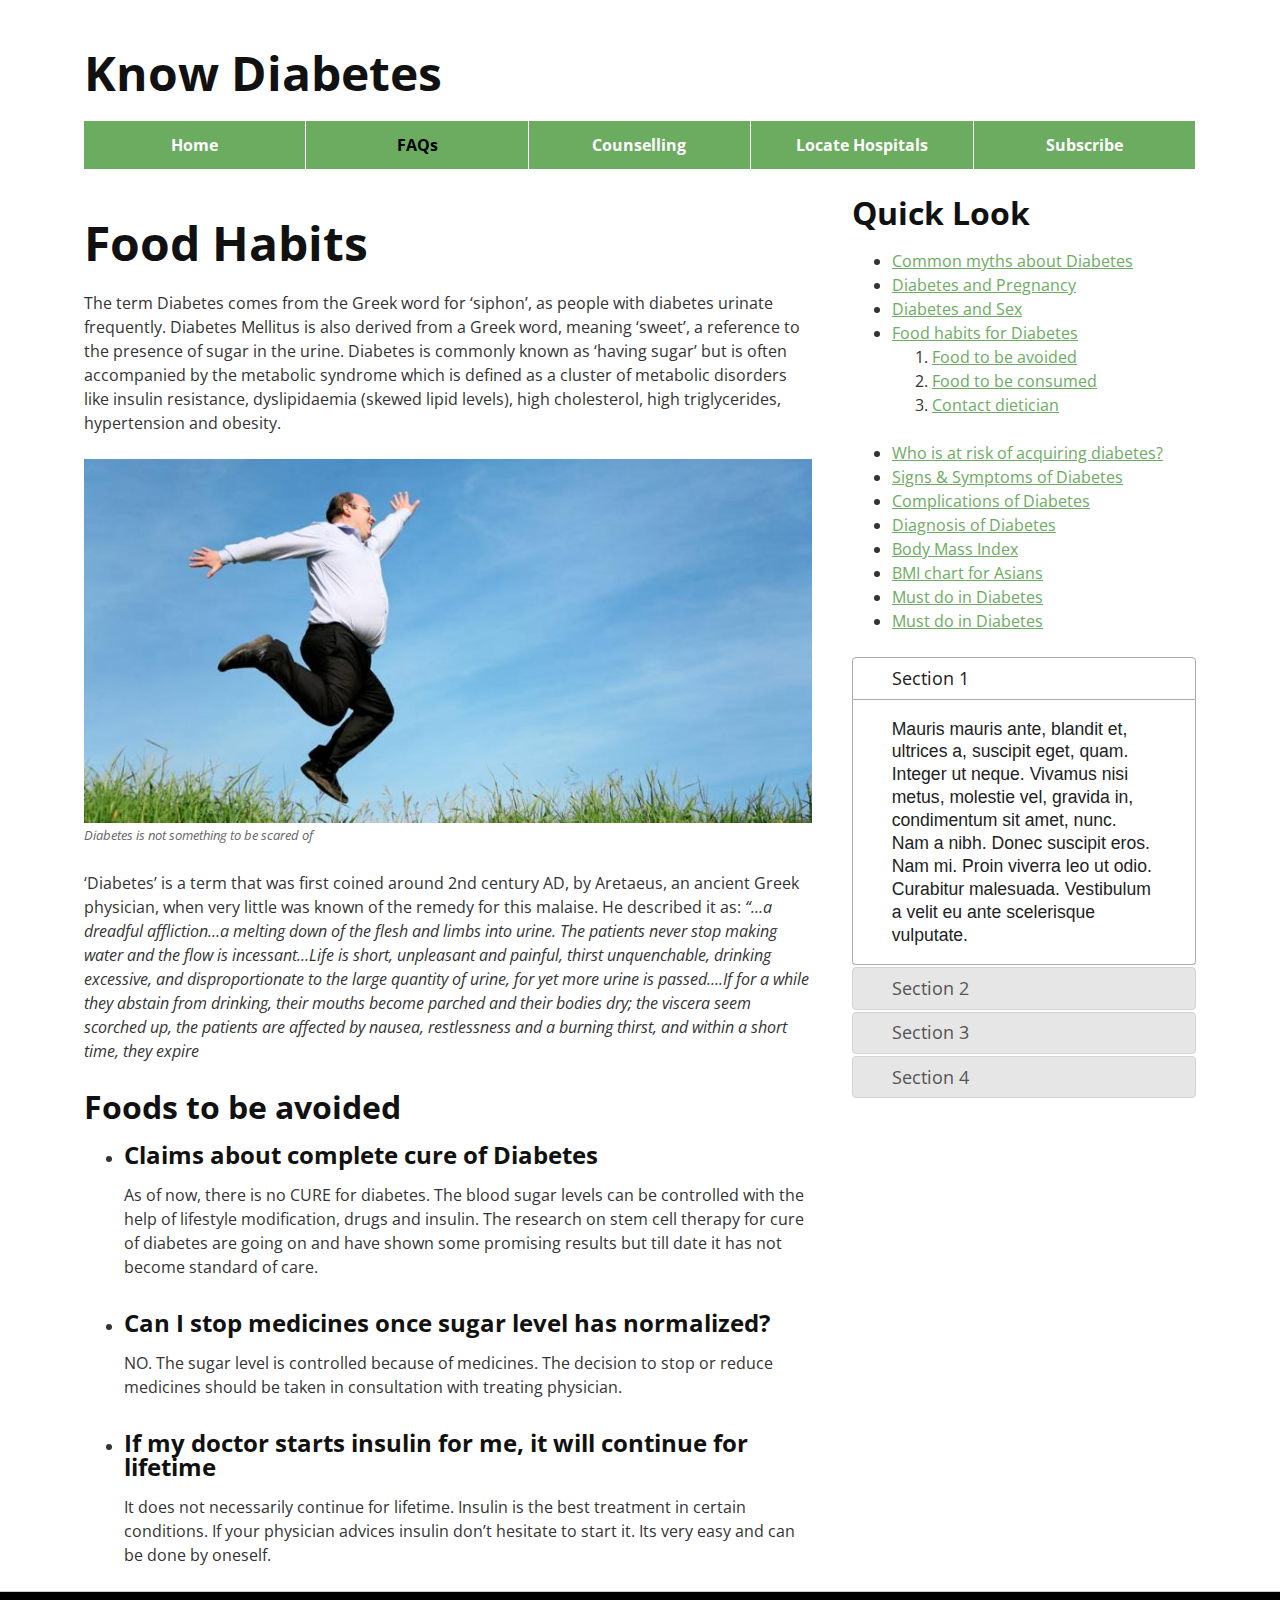
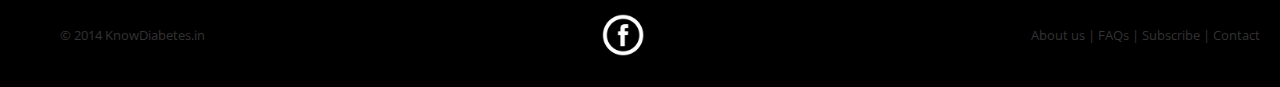
==== contents/diabetes-myths.html @ 9697745c "masonry links are complete; get a call form is formatted" ====
<!doctype html>
<!--[if lt IE 7 ]> <html lang="en" class="no-js ie6"> <![endif]-->
<!--[if IE 7 ]>    <html lang="en" class="no-js ie7"> <![endif]-->
<!--[if IE 8 ]>    <html lang="en" class="no-js ie8"> <![endif]-->
<!--[if IE 9 ]>    <html lang="en" class="no-js ie9"> <![endif]-->
<!--[if (gt IE 9)|!(IE)]><!--> <html lang="en" class="no-js"><!--<![endif]-->
<head>

	<meta charset="utf-8">

	<meta http-equiv="X-UA-Compatible" content="IE=edge,chrome=1">

	<title>www.knowdiabetes.info</title>

	<meta name="description" content="">

	<meta name="viewport" content="width=device-width, initial-scale=1.0, maximum-scale=1.0, user-scalable=0">

	<link rel="shortcut icon" href="images/favicon.ico">
	<link rel="apple-touch-icon" href="images/apple-touch-icon-57x57.png">
	<link rel="apple-touch-icon" sizes="72x72" href="images/apple-touch-icon-72x72.png">
	<link rel="apple-touch-icon" sizes="114x114" href="images/apple-touch-icon-114x114.png">

	<link href='http://fonts.googleapis.com/css?family=Open+Sans|Open+Sans+Condensed:300' rel='stylesheet' type='text/css'>

	<link rel="stylesheet" href="../css/style.css">
	<link rel="stylesheet" href="../css/local.css">
	<link rel="stylesheet" href="../css/footer.css">
	<link rel="stylesheet" href="../css/jquery-ui.css">
	<script src="../js/jquery-1.10.2.js"></script>
	<script src="../js/jquery-ui.js"></script>
	<script>
	  $(function() {
    $( "#accordion" ).accordion({
	  collapsible: true,
      heightStyle: "content"
    });
  });
	</script>
</head>

<body>
	<!--[if lt IE 7]><p class="chromeframe">Your browser is <em>ancient!</em> <a href="http://browsehappy.com/">Upgrade to a different browser</a> or <a href="http://www.google.com/chromeframe/?redirect=true">install Google Chrome Frame</a> to experience this site.</p><![endif]-->

	<header id="worlds_birth">

		<div>
				
			<hgroup>
				
				<h1>Know Diabetes</h1>
			
			</hgroup>

			<nav>
				
				<ul>
					
					<li><a href="../index.html">Home</a></li>
					
					<li><a class="current">FAQs</a></li>
					
					<li><a href="contents/getacall.html">Counselling</a></li>
					
					<li><a href="contents/locatehospitals.html">Locate Hospitals</a></li>
					
					<li><a href="contents/reachus.html">Subscribe</a></li>
				
				</ul>

			</nav>
		
		</div>

	</header>
	<div id="content">

		<div>
			
			<section>
				<a name="type"></a>

				<h1>Food Habits</h1>

				<p>The term Diabetes comes from the Greek word for ‘siphon’, as people with diabetes urinate frequently. Diabetes Mellitus is also derived from a Greek word, meaning ‘sweet’, a reference to the presence of sugar in the urine. Diabetes is commonly known as ‘having sugar’ but is often accompanied by the metabolic syndrome which is defined as a cluster of metabolic disorders like insulin resistance, dyslipidaemia (skewed lipid levels), high cholesterol, high triglycerides, hypertension and obesity.</p>

				<figure class="responsive" title="A Half Brained Idea">
					
					<img src="../images/fat-man.jpg">

					<figcaption>Diabetes is not something to be scared of</figcaption>

				</figure>
				
				</br>
				
				<p>‘Diabetes’ is a term that was first coined around 2nd century AD, by Aretaeus, an ancient Greek physician, when very little was known of the remedy for this malaise. He described it as: 
					<i>“…a dreadful affliction…a melting down of the flesh and limbs into urine. The patients never stop making water and the flow is incessant…Life is short, unpleasant and painful, thirst unquenchable, drinking excessive, and disproportionate to the large quantity of urine, for yet more urine is passed….If for a while they abstain from drinking, their mouths become parched and their bodies dry; the viscera seem scorched up, the patients are affected by nausea, restlessness and a burning thirst, and within a short time, they expire </i>
				</p>

				<h2>Foods to be avoided</h2>

				<ul>
					<li>
						<h3>Claims about complete cure of Diabetes</h3>
						<p>As of now, there is no CURE for diabetes. The blood sugar levels can be controlled with the help of lifestyle modification, drugs and insulin. The research on stem cell therapy for cure of diabetes are going on and have shown some promising results but till date it has not become standard of care.</p>				
					</li>
					<li>
						<h3>Can I stop medicines once sugar level has normalized?</h3>
						<p>NO. The sugar level is controlled because of medicines. The decision to stop or reduce medicines should be taken in consultation with treating physician.</p>
					</li>
					<li>
						<h3>If my doctor starts insulin for me, it will continue for lifetime</h3>
						<p>It does not necessarily continue for lifetime. Insulin is the best treatment in certain conditions. If your physician advices insulin don’t hesitate to start it. Its very easy and can be done by oneself.</p>
					</li>
				</ul>
			</section>
			
			<aside>

				<h2>Quick Look</h2>
				
				<div>
					<p class="faq">
						<ul>
							<li><a href="#">Common myths about Diabetes</a></li>
							<li><a href="#">Diabetes and Pregnancy</a></li>
							<li><a href="#">Diabetes and Sex</a></li>
							<li>
								<a href="#">Food habits for Diabetes</a>
								<ol>
									<li><a href="#">Food to be avoided</a></li>
									<li><a href="#">Food to be consumed </a></li>
									<li><a href="#">Contact dietician</a></li>
								</ol>
							</li>
							<li><a href="#">Who is at risk of acquiring diabetes?</a></li>
							<li><a href="#">Signs & Symptoms of Diabetes</a></li>
							<li><a href="#">Complications of Diabetes</a></li>
							<li><a href="#">Diagnosis of Diabetes</a></li>
							<li><a href="#">Body Mass Index</a></li>
							<li><a href="#">BMI chart for Asians</a></li>
							<li><a href="#">Must do in Diabetes</a></li>
							<li><a href="#">Must do in Diabetes</a></li>				
						</ul>
					</p>
				</div>
				<div id="accordion">
  <h3>Section 1</h3>
  <div>
    <p>
    Mauris mauris ante, blandit et, ultrices a, suscipit eget, quam. Integer
    ut neque. Vivamus nisi metus, molestie vel, gravida in, condimentum sit
    amet, nunc. Nam a nibh. Donec suscipit eros. Nam mi. Proin viverra leo ut
    odio. Curabitur malesuada. Vestibulum a velit eu ante scelerisque vulputate.
    </p>
  </div>
  <h3>Section 2</h3>
  <div>
    <p>
    Sed non urna. Donec et ante. Phasellus eu ligula. Vestibulum sit amet
    purus. Vivamus hendrerit, dolor at aliquet laoreet, mauris turpis porttitor
    velit, faucibus interdum tellus libero ac justo. Vivamus non quam. In
    suscipit faucibus urna.
    </p>
  </div>
  <h3>Section 3</h3>
  <div>
    <p>
    Nam enim risus, molestie et, porta ac, aliquam ac, risus. Quisque lobortis.
    Phasellus pellentesque purus in massa. Aenean in pede. Phasellus ac libero
    ac tellus pellentesque semper. Sed ac felis. Sed commodo, magna quis
    lacinia ornare, quam ante aliquam nisi, eu iaculis leo purus venenatis dui.
    </p>
    <ul>
      <li>List item one</li>
      <li>List item two</li>
      <li>List item three</li>
    </ul>
  </div>
  <h3>Section 4</h3>
  <div>
    <p>
    Cras dictum. Pellentesque habitant morbi tristique senectus et netus
    et malesuada fames ac turpis egestas. Vestibulum ante ipsum primis in
    faucibus orci luctus et ultrices posuere cubilia Curae; Aenean lacinia
    mauris vel est.
    </p>
    <p>
    Suspendisse eu nisl. Nullam ut libero. Integer dignissim consequat lectus.
    Class aptent taciti sociosqu ad litora torquent per conubia nostra, per
    inceptos himenaeos.
    </p>
  </div>
	</div>
			
			</aside>

		</div>

	</div>
	<footer id="worlds_end">
		<hr>
		<ul id="footer-list">
		<li>
			<div id="license">
				© 2014 KnowDiabetes.in
			</div>
		</li>
		<li>
			<div id="social-icons">
				<img src="../images/icons/facebook.png">
			</div>
		</li>
		<li>
			<div id="contact">
				<ul id="footer-links">
					<li>About us</li><li> | </li>
					<li>FAQs</li><li> | </li>
					<li>Subscribe</li><li> | </li>
					<li>Contact</li>
				</ul>
			</div>
		</li>
		</ul>
	</footer>

</body>

</html>
---- css/style.css ----
article,aside,details,figcaption,figure,footer,header,hgroup,nav,section,summary{display:block;}
audio,canvas,video{display:inline-block;}
audio:not([controls]){display:none;height:0;}
[hidden]{display:none;}
html{font-family:sans-serif;-webkit-text-size-adjust:100%;-ms-text-size-adjust:100%;}
body{margin:0;}
a:focus{outline:thin dotted;}
a:active,a:hover{outline:0;}
h1{font-size:2em;}
abbr[title]{border-bottom:1px dotted;}
b,strong{font-weight:bold;}
dfn{font-style:italic;}
mark{background:#ff0;color:#000;}
code,kbd,pre,samp{font-family:monospace, serif;font-size:1em;}
pre{white-space:pre;white-space:pre-wrap;word-wrap:break-word;}
q{quotes:"\201C" "\201D" "\2018" "\2019";}
small{font-size:80%;}
sub,sup{font-size:75%;line-height:0;position:relative;vertical-align:baseline;}
sup{top:-0.5em;}
sub{bottom:-0.25em;}
img{border:0;}
svg:not(:root){overflow:hidden;}
figure{margin:0;}
fieldset{border:1px solid #c0c0c0;margin:0 2px;padding:0.35em 0.625em 0.75em;}
legend{border:0;padding:0;}
button,input,select,textarea{font-family:inherit;font-size:100%;margin:0;}
button,input{line-height:normal;}
button,html input[type="button"],input[type="reset"],input[type="submit"]{-webkit-appearance:button;cursor:pointer;}
button[disabled],input[disabled]{cursor:default;}
input[type="checkbox"],input[type="radio"]{box-sizing:border-box;padding:0;}
input[type="search"]{-webkit-appearance:textfield;-moz-box-sizing:content-box;-webkit-box-sizing:content-box;box-sizing:content-box;}
input[type="search"]::-webkit-search-cancel-button,input[type="search"]::-webkit-search-decoration{-webkit-appearance:none;}
button::-moz-focus-inner,input::-moz-focus-inner{border:0;padding:0;}
textarea{overflow:auto;vertical-align:top;}
table{border-collapse:collapse;border-spacing:0;}
*{-webkit-box-sizing:border-box;-moz-box-sizing:border-box;box-sizing:border-box;}
html{font-size:100.01%;}
body{font-size:100%;color:#333333;line-height:1.5em;font-family:"Open Sans","Helvetica Neue",Arial,Helvetica,Sans-Serif;text-shadow:0 -1px 1px rgba(255, 255, 255, 0.01);-webkit-font-smoothing:antialiased;text-rendering:optimizeLegibility;}
::selection{background:#78aace;color:#ffffff;}
::-moz-selection{background:#78aace;color:#ffffff;}
img::selection{background:transparent;}
img::-moz-selection{background:transparent;}
body{-webkit-tap-highlight-color:#78aace;}
a{color:#6bac60;-webkit-transition:all .2s linear;-moz-transition:all .2s linear;-o-transition:all .2s linear;transition:all .2s linear;}a:hover,a:focus{color:#78aace;}
h1,h2,h3,h4,h5,h6{margin-top:0;font-family:"Open Sans Condensed","Helvetica Neue",Arial,Helvetica,Sans-Serif;color:#111111;}
h1{font-size:3em;line-height:1;padding-top:0.53em;margin-bottom:0.5em;}
h2{font-size:2em;padding-top:0.25em;margin-bottom:0.5em;}
h3{font-size:1.5em;line-height:1;padding-top:0.35em;margin-bottom:0.65em;}
h4{font-size:1.2em;line-height:1.25;padding-top:0.45em;margin-bottom:0.8em;}
h5{font-size:1em;font-weight:bold;padding-top:0.6em;margin-bottom:0.9em;}
h6{font-size:1em;font-weight:bold;margin-bottom:0;}
figure img{width:100%;height:auto;display:block;}
figcaption{font-size:small;font-style:italic;color:#666666;}
ul,ol,dl{margin:0;margin-bottom:1.5em;}
form{margin-bottom:1.5em;}
form ul{list-style-type:none;list-style-image:none;margin:0;padding:0;}form ul li{*zoom:1;margin-bottom:1.5em;}form ul li:before,form ul li:after{content:"";display:table;}
form ul li:after{clear:both;}
fieldset{margin:0;padding:1.5em;}
label{display:block;}
label.inline{display:inline;padding-right:24px;}
input:focus,textarea:focus,select:focus{outline:0px;-webkit-box-shadow:0px 0px 5px rgba(0, 0, 0, 0.3);-moz-box-shadow:0px 0px 5px rgba(0, 0, 0, 0.3);-ms-box-shadow:0px 0px 5px rgba(0, 0, 0, 0.3);box-shadow:0px 0px 5px rgba(0, 0, 0, 0.3);}
input[type="text"],input[type="url"],input[type="email"],input[type="password"],input[type="search"],input[type="number"],input[type="date"],input[type="month"],input[type="week"],input[type="time"],input[type="datetime"],input[type="datetime-local"],input[type="tel"],textarea{display:block;width:100%;margin:0 0 0.75em;padding:0.3em;border:1px solid #cccccc;line-height:1.5em;font-family:"Open Sans","Helvetica Neue",Arial,Helvetica,Sans-Serif;}
select{width:100%;height:2.1em;margin-bottom:0.9em;border:1px solid #cccccc;font-family:"Open Sans","Helvetica Neue",Arial,Helvetica,Sans-Serif;}
input[type="range"],input[type="color"]{vertical-align:middle;height:1.5em;width:100%;font-family:"Open Sans","Helvetica Neue",Arial,Helvetica,Sans-Serif;}
input[type="range"]{height:1.4em;}
input[type="color"]{width:1.5em;font-family:"Open Sans","Helvetica Neue",Arial,Helvetica,Sans-Serif;}
input[type="time"]{margin:0 0 0.55em;}
progress,meter{display:block;width:100%;height:1.5em;}
input[type="submit"],input[type="button"]{border:1px solid #cccccc;background:#ddd;padding:0.7em 2em;margin:0 20px 0 0;font-family:"Open Sans","Helvetica Neue",Arial,Helvetica,Sans-Serif;line-height:1.5em;-webkit-border-radius:3px;-moz-border-radius:3px;-ms-border-radius:3px;border-radius:3px;}
table{margin-bottom:1.4em;width:100%;border:1px solid #cccccc;}
thead{text-align:left;font-weight:bold;}
tbody tr:nth-child(even) td{background:#dddddd;}
tfoot{font-style:italic;}tfoot td,tfoot th{padding:.75em 10px;}
th,td,caption{border:1px solid #cccccc;}
td,th{padding:0 10px 0 10px;line-height:1.45em;}
caption{border-bottom:0;padding:.75em 10px;line-height:1.45em;text-align:left;font-style:italic;}
p{margin:0 0 1.5em 0;}
blockquote{margin:0 1.5em 1.5em;font-style:italic;}
mark{line-height:1.5;background:#78aace;color:#ffffff;}
del{color:#dddddd;}
code,kbd,pre,samp{font-family:monospace, serif;line-height:1.5;margin:0 0 1.5em 0;}
ins,small{line-height:1.5;}
kbd,samp{line-height:1.4;}
hr{background:#cccccc;color:#cccccc;clear:both;float:none;width:100%;height:1px;margin:0 0 1.4em;border:none;}
body{background:url(../images/bg.png) 0 2px;}
header#worlds_birth>div{*zoom:1;-webkit-box-sizing:border-box;-moz-box-sizing:border-box;box-sizing:border-box;display:block;max-width:90%;margin:0 auto;padding:0 0;}header#worlds_birth>div:before,header#worlds_birth>div:after{content:"";display:table;}
header#worlds_birth>div:after{clear:both;}
header#worlds_birth>div hgroup{-webkit-box-sizing:border-box;-moz-box-sizing:border-box;box-sizing:border-box;display:inline;float:left;width:100%;padding:0 20px;*width:95.03968253968253%;*padding:0 19.950396825396826px;padding-top:1.5em;}
header#worlds_birth>div nav ul{*zoom:1;-webkit-box-sizing:border-box;-moz-box-sizing:border-box;box-sizing:border-box;display:inline;float:left;width:100%;padding:0 20px;*width:95.03968253968253%;*padding:0 19.950396825396826px;margin-bottom:1.5em;text-align:center;font-weight:bold;}header#worlds_birth>div nav ul:before,header#worlds_birth>div nav ul:after{content:"";display:table;}
header#worlds_birth>div nav ul:after{clear:both;}
header#worlds_birth>div nav ul li{-webkit-box-sizing:border-box;-moz-box-sizing:border-box;box-sizing:border-box;display:inline;float:left;width:20%;padding:0 0;*width:20.03968253968254%;*padding:0 -0.0496031746031746px;}header#worlds_birth>div nav ul li a{display:block;background:#6bac60;padding:.75em 0;border-right:1px solid #fff;color:#fff;text-decoration:none;}header#worlds_birth>div nav ul li a:hover,header#worlds_birth>div nav ul li a:focus{background:#78aace;}
#content>div{*zoom:1;-webkit-box-sizing:border-box;-moz-box-sizing:border-box;box-sizing:border-box;display:block;max-width:90%;margin:0 auto;padding:0 0;}#content>div:before,#content>div:after{content:"";display:table;}
#content>div:after{clear:both;}
#content>div>section{-webkit-box-sizing:border-box;-moz-box-sizing:border-box;box-sizing:border-box;display:inline;float:left;width:66.66666666666666%;padding:0 20px;*width:61.706349206349195%;*padding:0 19.950396825396826px;}
#content>div>aside{-webkit-box-sizing:border-box;-moz-box-sizing:border-box;box-sizing:border-box;display:inline;float:left;width:33.33333333333333%;padding:0 20px;*width:28.373015873015873%;*padding:0 19.950396825396826px;}#content>div>aside>div:last-child p{margin-bottom:0;}
#content>div>aside>div:last-child div:last-child p{margin-bottom:1.5em;}
#content>div>div{clear:both;}#content>div>div>div{-webkit-box-sizing:border-box;-moz-box-sizing:border-box;box-sizing:border-box;display:inline;float:left;width:100%;padding:0 20px;*width:95.03968253968253%;*padding:0 19.950396825396826px;}
#content>div>div section{background:#ccc;}#content>div>div section div{background:#6bac60;height:3em;margin-bottom:1.5em;border:20px solid #dddddd;border-top:0;border-bottom:0;}
#content>div>div section#one div:last-child,#content>div>div section#two div:last-child,#content>div>div section#three div:last-child,#content>div>div section#four div:last-child,#content>div>div section#five div:last-child,#content>div>div section#six div:last-child,#content>div>div section#seven div:last-child,#content>div>div section#eight div:last-child,#content>div>div section#nine div:last-child,#content>div>div section#ten div:last-child,#content>div>div section#eleven div:last-child{background:#eee;}
#content>div>div section#one>div:first-child{-webkit-box-sizing:border-box;-moz-box-sizing:border-box;box-sizing:border-box;display:inline;float:left;width:8.333333333333332%;padding:0 20px;*width:3.373015873015873%;*padding:0 19.950396825396826px;}
#content>div>div section#one>div:last-child{-webkit-box-sizing:border-box;-moz-box-sizing:border-box;box-sizing:border-box;display:inline;float:left;width:91.66666666666666%;padding:0 20px;*width:86.7063492063492%;*padding:0 19.950396825396826px;}
#content>div>div section#two>div:first-child{-webkit-box-sizing:border-box;-moz-box-sizing:border-box;box-sizing:border-box;display:inline;float:left;width:16.666666666666664%;padding:0 20px;*width:11.706349206349206%;*padding:0 19.950396825396826px;}
#content>div>div section#two>div:last-child{-webkit-box-sizing:border-box;-moz-box-sizing:border-box;box-sizing:border-box;display:inline;float:left;width:83.33333333333334%;padding:0 20px;*width:78.37301587301587%;*padding:0 19.950396825396826px;}
#content>div>div section#three>div:first-child{-webkit-box-sizing:border-box;-moz-box-sizing:border-box;box-sizing:border-box;display:inline;float:left;width:25%;padding:0 20px;*width:20.03968253968254%;*padding:0 19.950396825396826px;}
#content>div>div section#three>div:last-child{-webkit-box-sizing:border-box;-moz-box-sizing:border-box;box-sizing:border-box;display:inline;float:left;width:75%;padding:0 20px;*width:70.03968253968253%;*padding:0 19.950396825396826px;}
#content>div>div section#four>div:first-child{-webkit-box-sizing:border-box;-moz-box-sizing:border-box;box-sizing:border-box;display:inline;float:left;width:33.33333333333333%;padding:0 20px;*width:28.373015873015873%;*padding:0 19.950396825396826px;}
#content>div>div section#four>div:last-child{-webkit-box-sizing:border-box;-moz-box-sizing:border-box;box-sizing:border-box;display:inline;float:left;width:66.66666666666666%;padding:0 20px;*width:61.706349206349195%;*padding:0 19.950396825396826px;}
#content>div>div section#five>div:first-child{-webkit-box-sizing:border-box;-moz-box-sizing:border-box;box-sizing:border-box;display:inline;float:left;width:41.66666666666667%;padding:0 20px;*width:36.70634920634921%;*padding:0 19.950396825396826px;}
#content>div>div section#five>div:last-child{-webkit-box-sizing:border-box;-moz-box-sizing:border-box;box-sizing:border-box;display:inline;float:left;width:58.333333333333336%;padding:0 20px;*width:53.37301587301587%;*padding:0 19.950396825396826px;}
#content>div>div section#six>div:first-child{-webkit-box-sizing:border-box;-moz-box-sizing:border-box;box-sizing:border-box;display:inline;float:left;width:50%;padding:0 20px;*width:45.03968253968254%;*padding:0 19.950396825396826px;}
#content>div>div section#six>div:last-child{-webkit-box-sizing:border-box;-moz-box-sizing:border-box;box-sizing:border-box;display:inline;float:left;width:50%;padding:0 20px;*width:45.03968253968254%;*padding:0 19.950396825396826px;}
#content>div>div section#seven>div:first-child{-webkit-box-sizing:border-box;-moz-box-sizing:border-box;box-sizing:border-box;display:inline;float:left;width:58.333333333333336%;padding:0 20px;*width:53.37301587301587%;*padding:0 19.950396825396826px;}
#content>div>div section#seven>div:last-child{-webkit-box-sizing:border-box;-moz-box-sizing:border-box;box-sizing:border-box;display:inline;float:left;width:41.66666666666667%;padding:0 20px;*width:36.70634920634921%;*padding:0 19.950396825396826px;}
#content>div>div section#eight>div:first-child{-webkit-box-sizing:border-box;-moz-box-sizing:border-box;box-sizing:border-box;display:inline;float:left;width:66.66666666666666%;padding:0 20px;*width:61.706349206349195%;*padding:0 19.950396825396826px;}
#content>div>div section#eight>div:last-child{-webkit-box-sizing:border-box;-moz-box-sizing:border-box;box-sizing:border-box;display:inline;float:left;width:33.33333333333333%;padding:0 20px;*width:28.373015873015873%;*padding:0 19.950396825396826px;}
#content>div>div section#nine>div:first-child{-webkit-box-sizing:border-box;-moz-box-sizing:border-box;box-sizing:border-box;display:inline;float:left;width:75%;padding:0 20px;*width:70.03968253968253%;*padding:0 19.950396825396826px;}
#content>div>div section#nine>div:last-child{-webkit-box-sizing:border-box;-moz-box-sizing:border-box;box-sizing:border-box;display:inline;float:left;width:25%;padding:0 20px;*width:20.03968253968254%;*padding:0 19.950396825396826px;}
#content>div>div section#ten>div:first-child{-webkit-box-sizing:border-box;-moz-box-sizing:border-box;box-sizing:border-box;display:inline;float:left;width:83.33333333333334%;padding:0 20px;*width:78.37301587301587%;*padding:0 19.950396825396826px;}
#content>div>div section#ten>div:last-child{-webkit-box-sizing:border-box;-moz-box-sizing:border-box;box-sizing:border-box;display:inline;float:left;width:16.666666666666664%;padding:0 20px;*width:11.706349206349206%;*padding:0 19.950396825396826px;}
#content>div>div section#eleven>div:first-child{-webkit-box-sizing:border-box;-moz-box-sizing:border-box;box-sizing:border-box;display:inline;float:left;width:91.66666666666666%;padding:0 20px;*width:86.7063492063492%;*padding:0 19.950396825396826px;}
#content>div>div section#eleven>div:last-child{-webkit-box-sizing:border-box;-moz-box-sizing:border-box;box-sizing:border-box;display:inline;float:left;width:8.333333333333332%;padding:0 20px;*width:3.373015873015873%;*padding:0 19.950396825396826px;}
#content>div>div section#thirds>div{-webkit-box-sizing:border-box;-moz-box-sizing:border-box;box-sizing:border-box;display:inline;float:left;width:33.33333333333333%;padding:0 20px;*width:28.373015873015873%;*padding:0 19.950396825396826px;}
#content>div>div section#quarters>div{-webkit-box-sizing:border-box;-moz-box-sizing:border-box;box-sizing:border-box;display:inline;float:left;width:25%;padding:0 20px;*width:20.03968253968254%;*padding:0 19.950396825396826px;}
#content>div>div section#sixths>div{-webkit-box-sizing:border-box;-moz-box-sizing:border-box;box-sizing:border-box;display:inline;float:left;width:16.666666666666664%;padding:0 20px;*width:11.706349206349206%;*padding:0 19.950396825396826px;}
#content>div>div section#twelfths>div{-webkit-box-sizing:border-box;-moz-box-sizing:border-box;box-sizing:border-box;display:inline;float:left;width:8.333333333333332%;padding:0 20px;*width:3.373015873015873%;*padding:0 19.950396825396826px;}
@media screen and (max-width:750px){#content>div>section{-webkit-box-sizing:border-box;-moz-box-sizing:border-box;box-sizing:border-box;display:inline;float:left;width:100%;padding:0 20px;*width:95.03968253968253%;*padding:0 19.950396825396826px;} #content>div>aside{-webkit-box-sizing:border-box;-moz-box-sizing:border-box;box-sizing:border-box;display:inline;float:left;width:100%;padding:0 0;*width:95.03968253968253%;*padding:0 -0.0496031746031746px;}#content>div>aside>h2{-webkit-box-sizing:border-box;-moz-box-sizing:border-box;box-sizing:border-box;display:inline;float:left;width:100%;padding:0 20px;*width:95.03968253968253%;*padding:0 19.950396825396826px;padding-top:0.25em;margin-bottom:0.5em;} #content>div>aside div#lists>div{-webkit-box-sizing:border-box;-moz-box-sizing:border-box;box-sizing:border-box;display:inline;float:left;width:33.33333333333333%;padding:0 20px;*width:28.373015873015873%;*padding:0 19.950396825396826px;} #content>div>aside div#lists ul,#content>div>aside div#lists ol{padding-left:10%;} #content>div>aside>div:last-child{-webkit-box-sizing:border-box;-moz-box-sizing:border-box;box-sizing:border-box;display:inline;float:left;width:100%;padding:0 0;*width:95.03968253968253%;*padding:0 -0.0496031746031746px;}#content>div>aside>div:last-child>h2{-webkit-box-sizing:border-box;-moz-box-sizing:border-box;box-sizing:border-box;display:inline;float:left;width:100%;padding:0 20px;*width:95.03968253968253%;*padding:0 19.950396825396826px;padding-top:0.25em;margin-bottom:0.5em;} #content>div>aside>div:last-child>div{-webkit-box-sizing:border-box;-moz-box-sizing:border-box;box-sizing:border-box;display:inline;float:left;width:50%;padding:0 20px;*width:45.03968253968254%;*padding:0 19.950396825396826px;}}@media screen and (max-width:520px){#content>div>aside div#lists>div{-webkit-box-sizing:border-box;-moz-box-sizing:border-box;box-sizing:border-box;display:inline;float:left;width:100%;padding:0 20px;*width:95.03968253968253%;*padding:0 19.950396825396826px;} #content>div>aside>div:last-child>h2{-webkit-box-sizing:border-box;-moz-box-sizing:border-box;box-sizing:border-box;display:inline;float:left;width:100%;padding:0 20px;*width:95.03968253968253%;*padding:0 19.950396825396826px;padding-top:0.25em;margin-bottom:0.5em;} #content>div>aside>div:last-child>div{-webkit-box-sizing:border-box;-moz-box-sizing:border-box;box-sizing:border-box;display:inline;float:left;width:100%;padding:0 20px;*width:95.03968253968253%;*padding:0 19.950396825396826px;} #content>div>aside>div:last-child p{margin-bottom:0;} #content>div>aside>div:last-child div:last-child p{margin-bottom:1.5em;}}
---- css/local.css ----
header#worlds_birth>div nav ul li a.current{
	color:#000000;
}

.faq{
	padding-left:20px;
}

form{
	padding-left:100px;
}

#map-canvas {
    height: 610px;
	padding-bottom:30px;
}

.item a{
	width:100%;
	text-decoration:none;
	position: absolute; 
	bottom: 0; 
	text-align:center;
}
.block-title{
	background:#6bac60;
	color:#ffffff;
	height:40px;
	width:inherit;
	line-height:20%;
	text-align:center;
	vertical-align: bottom;
}
.block-title p{
	font-size:20px;
	display:block;
	padding-top:20px;
}
.block-title:hover{
	background: #78aace;
	width:100%;
}
.block-info{
	font-family:georgia, "Times New Roman", sans-serif;
	font-size:15px;
	font-weight:
	padding: 2px 2px 2px 2px ;
	text-align:center;
}

.link-arrow{
  font-family: 'Helvetica Neue', Helvetica, Helvetica, Arial, sans-serif;
}
a:hover .link-arrow {
  background-position: -5px -30px;
}
a:active .link-arrow,
a:focus .link-arrow {
  background-position: -5px -52px;
}

.learn-more {
color: #9bbd27;
font-size: 18px;
vertical-align: middle;
}
a.learn-more {
color: #9bcbcf;
text-decoration: none;
}
---- css/footer.css ----
footer#worlds_end {
  *zoom: 1;
  /*padding: 1.5em 20px;*/
  background: url(../images/arches.png);
  background-color:#000000;
  font-size: small;
}
footer#worlds_end:before,
footer#worlds_end:after {
  content: "";
  display: table;
}
footer#worlds_end:after {
  clear: both;
}
footer#worlds_end div#license {
  -webkit-box-sizing: border-box;
  -moz-box-sizing: border-box;
  box-sizing: border-box;
  display: inline;
  float: left;
  width: 45%;
  padding: 0 20px;
  vertical-align:middle;
  line-height: 50px;
}
footer#worlds_end div#contact {
  -webkit-box-sizing: border-box;
  -moz-box-sizing: border-box;
  box-sizing: border-box;
  display: inline;
  float: right;
  width: 45%;
  padding: 0 20px;
  text-align: right;
  vertical-align:middle;
  line-height: 50px;
}
footer#worlds_end div#social-icons {
  -webkit-box-sizing: border-box;
  -moz-box-sizing: border-box;
  box-sizing: border-box;
  display: inline;
  float: center;
   width: 10%;
   vertical-align:middle;
}

#footer-links li{
	display:inline;
}

#footer-list li{
	display:inline;
}

#social-icons img{
	width:50px;
	height:50px;
}
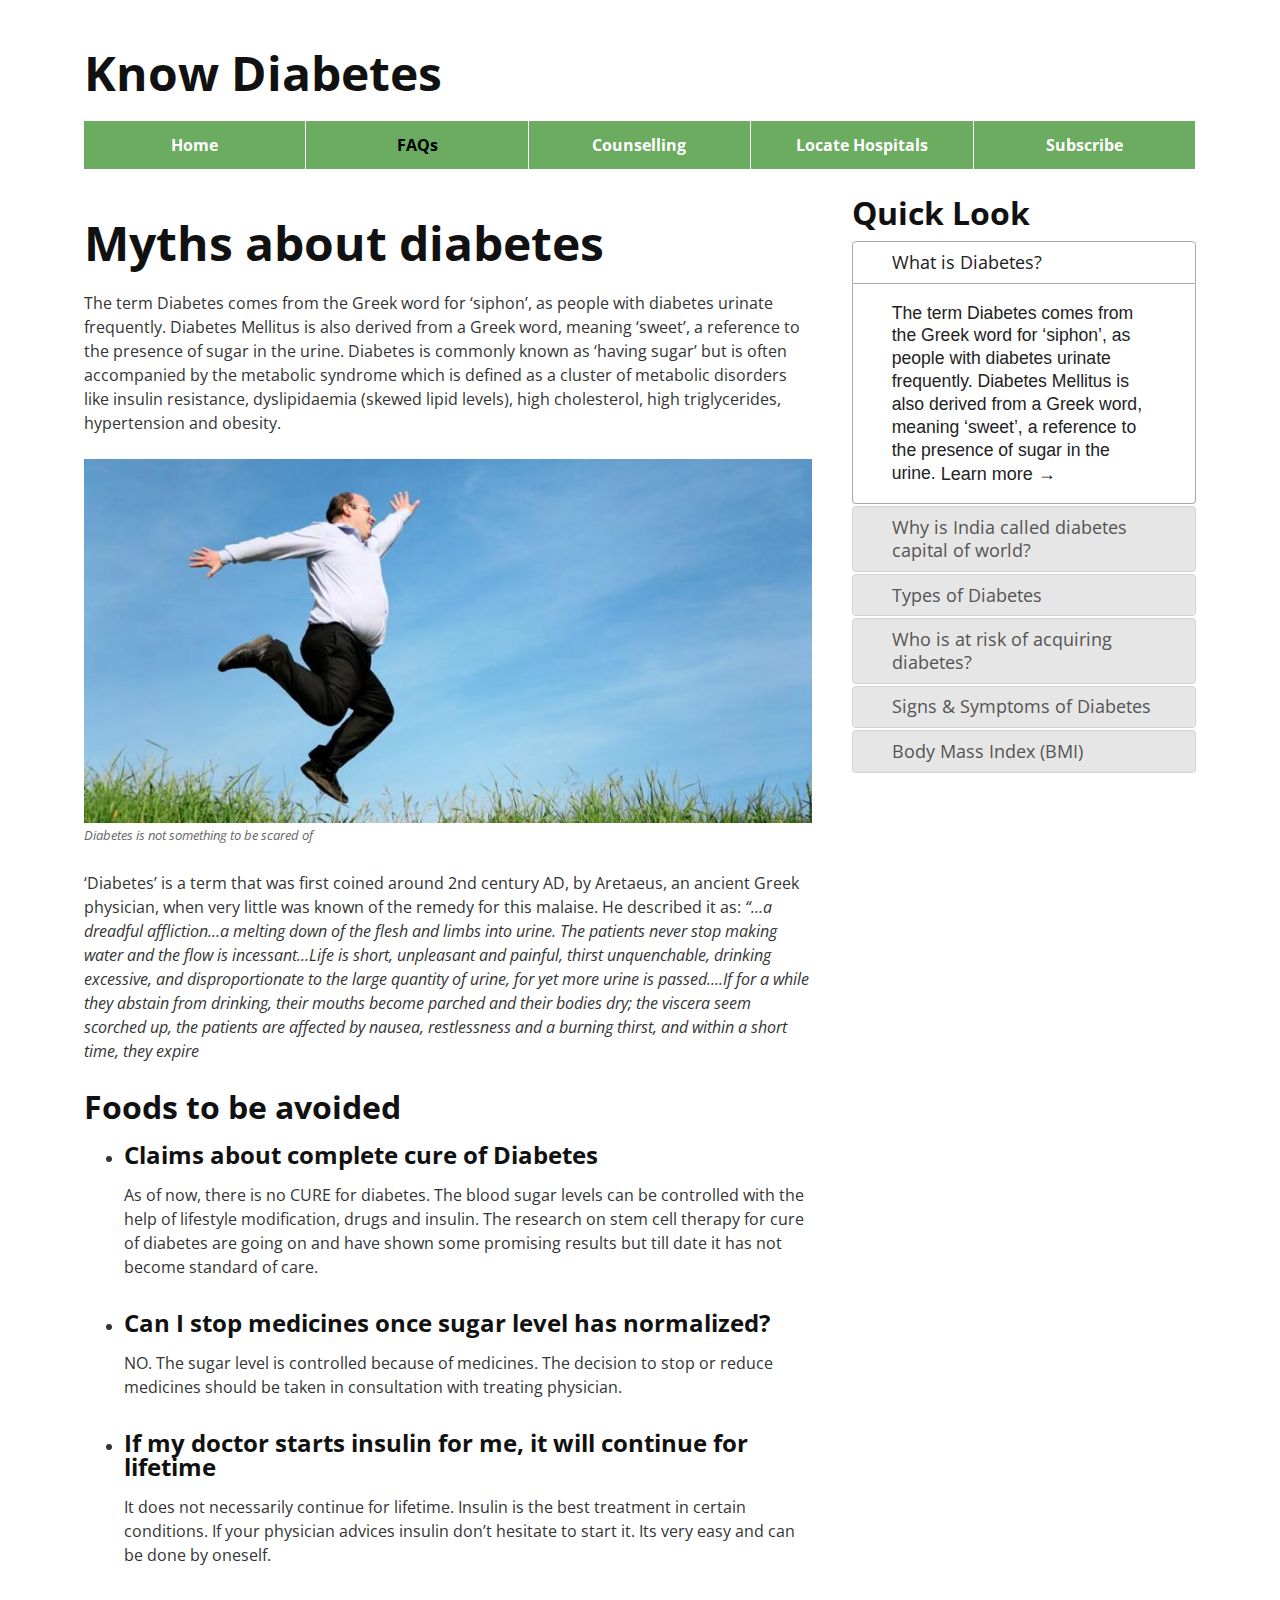
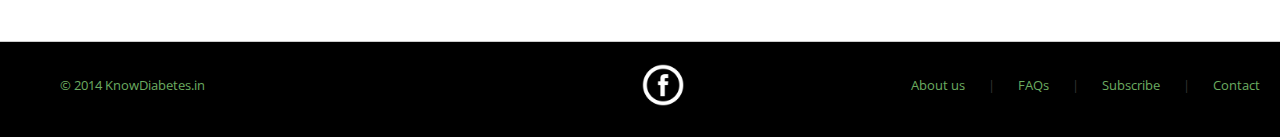
==== commit 36ff12ec: "footer links activated" ====
--- a/contents/diabetes-myths.html
+++ b/contents/diabetes-myths.html
@@ -58,7 +58,7 @@
 					
 					<li><a href="../index.html">Home</a></li>
 					
-					<li><a class="current">FAQs</a></li>
+					<li><a class="current" href="faqs.html">FAQs</a></li>
 					
 					<li><a href="contents/getacall.html">Counselling</a></li>
 					
@@ -80,7 +80,7 @@
 			<section>
 				<a name="type"></a>
 
-				<h1>Food Habits</h1>
+				<h1>Myths about diabetes</h1>
 
 				<p>The term Diabetes comes from the Greek word for ‘siphon’, as people with diabetes urinate frequently. Diabetes Mellitus is also derived from a Greek word, meaning ‘sweet’, a reference to the presence of sugar in the urine. Diabetes is commonly known as ‘having sugar’ but is often accompanied by the metabolic syndrome which is defined as a cluster of metabolic disorders like insulin resistance, dyslipidaemia (skewed lipid levels), high cholesterol, high triglycerides, hypertension and obesity.</p>
 
@@ -117,85 +117,73 @@
 			</section>
 			
 			<aside>
+<aside>
 
 				<h2>Quick Look</h2>
-				
-				<div>
-					<p class="faq">
-						<ul>
-							<li><a href="#">Common myths about Diabetes</a></li>
-							<li><a href="#">Diabetes and Pregnancy</a></li>
-							<li><a href="#">Diabetes and Sex</a></li>
-							<li>
-								<a href="#">Food habits for Diabetes</a>
-								<ol>
-									<li><a href="#">Food to be avoided</a></li>
-									<li><a href="#">Food to be consumed </a></li>
-									<li><a href="#">Contact dietician</a></li>
-								</ol>
-							</li>
-							<li><a href="#">Who is at risk of acquiring diabetes?</a></li>
-							<li><a href="#">Signs & Symptoms of Diabetes</a></li>
-							<li><a href="#">Complications of Diabetes</a></li>
-							<li><a href="#">Diagnosis of Diabetes</a></li>
-							<li><a href="#">Body Mass Index</a></li>
-							<li><a href="#">BMI chart for Asians</a></li>
-							<li><a href="#">Must do in Diabetes</a></li>
-							<li><a href="#">Must do in Diabetes</a></li>				
-						</ul>
-					</p>
-				</div>
 				<div id="accordion">
-  <h3>Section 1</h3>
-  <div>
-    <p>
-    Mauris mauris ante, blandit et, ultrices a, suscipit eget, quam. Integer
-    ut neque. Vivamus nisi metus, molestie vel, gravida in, condimentum sit
-    amet, nunc. Nam a nibh. Donec suscipit eros. Nam mi. Proin viverra leo ut
-    odio. Curabitur malesuada. Vestibulum a velit eu ante scelerisque vulputate.
-    </p>
-  </div>
-  <h3>Section 2</h3>
-  <div>
-    <p>
-    Sed non urna. Donec et ante. Phasellus eu ligula. Vestibulum sit amet
-    purus. Vivamus hendrerit, dolor at aliquet laoreet, mauris turpis porttitor
-    velit, faucibus interdum tellus libero ac justo. Vivamus non quam. In
-    suscipit faucibus urna.
-    </p>
-  </div>
-  <h3>Section 3</h3>
-  <div>
-    <p>
-    Nam enim risus, molestie et, porta ac, aliquam ac, risus. Quisque lobortis.
-    Phasellus pellentesque purus in massa. Aenean in pede. Phasellus ac libero
-    ac tellus pellentesque semper. Sed ac felis. Sed commodo, magna quis
-    lacinia ornare, quam ante aliquam nisi, eu iaculis leo purus venenatis dui.
-    </p>
-    <ul>
-      <li>List item one</li>
-      <li>List item two</li>
-      <li>List item three</li>
-    </ul>
-  </div>
-  <h3>Section 4</h3>
-  <div>
-    <p>
-    Cras dictum. Pellentesque habitant morbi tristique senectus et netus
-    et malesuada fames ac turpis egestas. Vestibulum ante ipsum primis in
-    faucibus orci luctus et ultrices posuere cubilia Curae; Aenean lacinia
-    mauris vel est.
-    </p>
-    <p>
-    Suspendisse eu nisl. Nullam ut libero. Integer dignissim consequat lectus.
-    Class aptent taciti sociosqu ad litora torquent per conubia nostra, per
-    inceptos himenaeos.
-    </p>
-  </div>
-	</div>
-			
+				  <h3>What is Diabetes?</h3>
+				  <div>
+						The term Diabetes comes from the Greek word for ‘siphon’, as people with diabetes urinate frequently. 
+						Diabetes Mellitus is also derived from a Greek word, meaning ‘sweet’, a reference to the presence of sugar in the urine.
+						<a href="diabetes.html" class="learn-more">Learn more <span class="link-arrow">→</span></a>
+				  </div>
+				  <h3>Why is India called diabetes capital of world?</h3>
+				  <div>
+					Every 5th diabetic patient in the world is an Indian.
+					India has nearly 63 million people suffering from diabetes.
+					<a href="diabetes-india.html" class="learn-more">Learn more <span class="link-arrow">→</span></a>
+				  </div>
+				  <h3>Types of Diabetes</h3>
+				  <div>
+					<ul>
+					<li>Type 1-Diabetes Mellitus</li>
+						Type 1 diabetes is an auto-immune disorder in which the pancreas ceases to produce insulin due to the destruction of the pancreatic β cells making them dependent on Insulin for lifetime. T1DM is a rarer form of Diabetes which occurs predominantly in younger people
+						<a href="types-of-diabetes.html" class="learn-more">Learn more <span class="link-arrow">→</span></a>
+					<br>
+					<li>Type 2-Diabetes Mellitus</li>
+						It is the commonly occuring type 0f daibetes. , the insulin secretion by pancreas is either insufﬁcient, inadequate and / or inefﬁcient in the body. As a result, the glucose cannot be absorbed into the body’s cells for utilization as energy and consequently causes the glucose levels in the blood to rise
+						<a href="types-of-diabetes.html" class="learn-more">Learn more <span class="link-arrow">→</span></a>
+					</ul>	
+				  </div>
+				  <h3>Who is at risk of acquiring diabetes?</h3>
+				  <div>
+					<ol>	
+						<li>Genetic predisposition specifically for Asians and Indians </li>
+						<li>Family history  </li>
+						<li>It has been found that nearly 3/4th  of T2DM patients in India have first degree family history of Diabetes, 
+						i.e. parents or siblings.</li>
+						<li>Overweight or excess BELLY FAT</li>
+						<li>Hypertension-(high Blood pressure)</li>
+						<li>Sedentary lifestyle complicated by stress</li>
+						<li>BMI (Body Mass Index) more than 23 kg/m2 (for Indians)</li>
+						<li>Abnormal dietary habbits</li>
+				    </ol>
+				  </div>
+				  <h3>Signs & Symptoms of Diabetes</h3>
+				  <div>
+					<ul>
+						<li>Increased thirst</li>
+						<li>Incresed Hunger</li>
+						<li>Frequent urination</li>
+						<li>Giddiness</li>
+						<li>Unexplained weight loss</li>
+						<li>Blurred vision</li>
+						<li>Tiredness</li>
+						<li>Slow healing of sores, cuts or wounds</li>
+						<li>Fungal infections especially genitals</li>
+						<a href="types-of-diabetes.html" class="learn-more">Learn more <span class="link-arrow">→</span></a>
+					</ul>
+				  </div>
+				  <h3>Body Mass Index (BMI)</h3>
+				  <div>
+					BMI is a measurement of body fat based on height and weight that applies to both men and women between the ages of 18 and 65 years. 
+					BMI can be used to indicate if one is overweight, obese, underweight or normal. BMI is calculated by using the BMI Formula. 
+					However, it is only one of many possible ways to assess weight. 
+					A healthy BMI score is between 20 and 25. 
+					<a href="types-of-diabetes.html" class="learn-more">Calculate your BMI<span class="link-arrow">→</span></a>
+				  </div>				  
+				 </div>
 			</aside>
-
 		</div>
 
 	</div>
@@ -204,7 +192,7 @@
 		<ul id="footer-list">
 		<li>
 			<div id="license">
-				© 2014 KnowDiabetes.in
+				<a href="#">© 2014 KnowDiabetes.in</a>
 			</div>
 		</li>
 		<li>
@@ -215,10 +203,10 @@
 		<li>
 			<div id="contact">
 				<ul id="footer-links">
-					<li>About us</li><li> | </li>
-					<li>FAQs</li><li> | </li>
-					<li>Subscribe</li><li> | </li>
-					<li>Contact</li>
+					<li><a href="#">About us</a></li><li> | </li>
+					<li><a href="faqs.html">FAQs</a></li><li> | </li>
+					<li><a href="reachus.html">Subscribe</a></li><li> | </li>
+					<li><a href="#">Contact</a></li>
 				</ul>
 			</div>
 		</li>
--- a/css/footer.css
+++ b/css/footer.css
@@ -1,8 +1,8 @@
 footer#worlds_end {
   *zoom: 1;
-  /*padding: 1.5em 20px;*/
   background: url(../images/arches.png);
   background-color:#000000;
+  margin-top:50px;
   font-size: small;
 }
 footer#worlds_end:before,
@@ -52,9 +52,13 @@
 
 #footer-list li{
 	display:inline;
+	padding-left:20px;
 }
 
 #social-icons img{
 	width:50px;
 	height:50px;
-}+}
+a{
+	text-decoration:none;
+}
